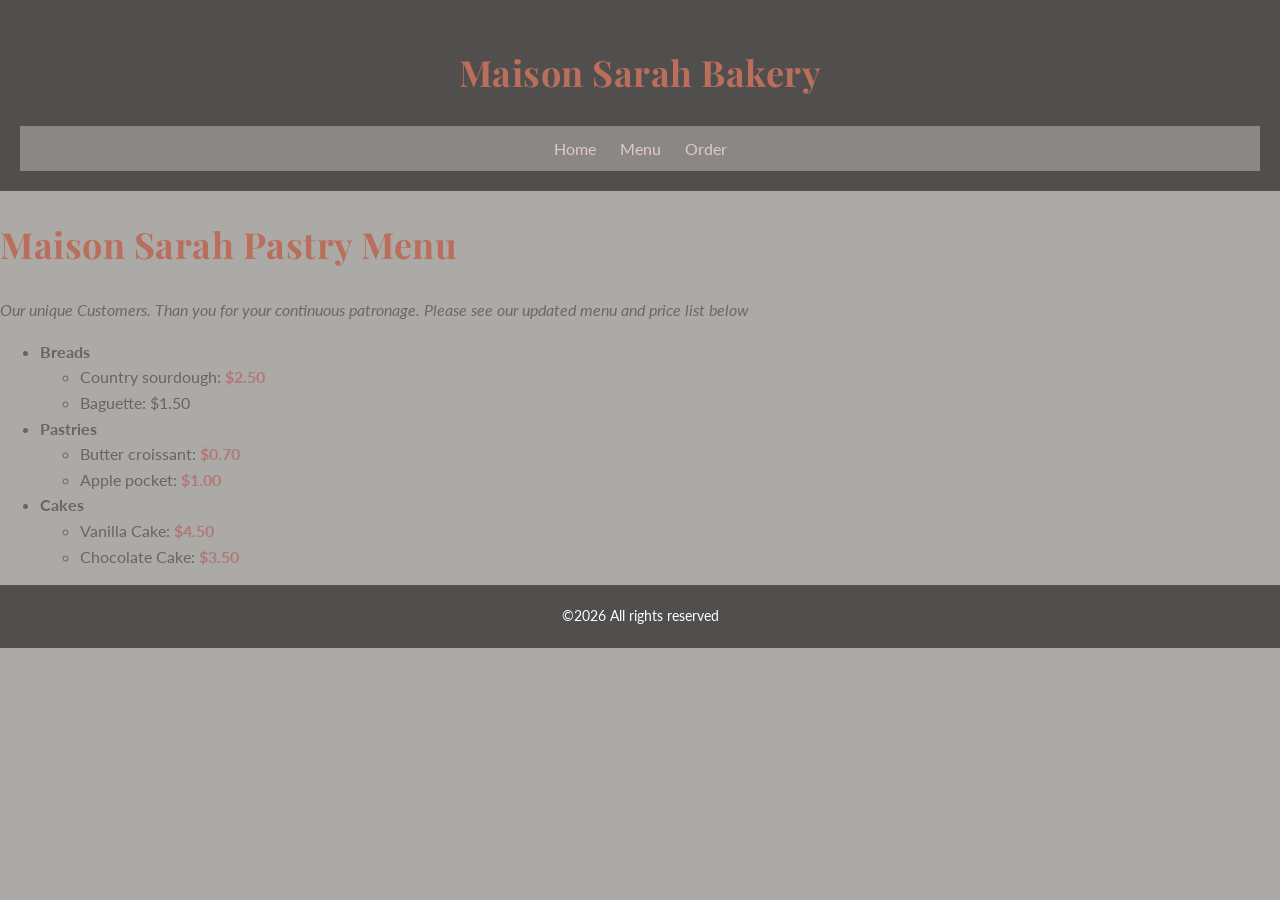
==== menu.html @ 26a8dd62 "Add type system with Playfair Display and Lato on a rem scale" ====
<!doctype html>
<html lang="en">
  <head>
    <meta charset="UTF-8" />
    <meta name="viewport" content="width=device-width, initial-scale=1.0" />
    <title>Menu</title>
    <link rel="preconnect" href="https://fonts.googleapis.com" />
    <link rel="preconnect" href="https://fonts.gstatic.com" crossorigin />
    <link
      href="https://fonts.googleapis.com/css2?family=Lato:wght@400;700&family=Playfair+Display:wght@600;700&display=swap"
      rel="stylesheet"
    />
    <link rel="stylesheet" href="styles.css" />
  </head>
  <body>
    <header>
      <h1>Maison Sarah Bakery</h1>
      <nav>
        <a href="index.html">Home</a>
        <a href="menu.html">Menu</a>
        <a href="order.html">Order</a>
      </nav>
    </header>
    <main>
      <h1>Maison Sarah Pastry Menu</h1>
      <p class="tagline">
        Our unique Customers. Than <em>you</em> for your continuous patronage.
        Please see our updated menu and price list below
      </p>
      <ul>
        <li>
          <strong>Breads</strong>
          <ul>
            <li>Country sourdough: <span class="price">$2.50</span></li>
            <li>Baguette: <span>$1.50</span class="price"></li>
          </ul>
        </li>
        <li>
          <strong>Pastries</strong>
          <ul>
            <li>Butter croissant: <span class="price">$0.70</span></li>
            <li>Apple pocket: <span class="price">$1.00</span></li>
          </ul>
        </li>
        <li>
          <strong>Cakes</strong>
          <ul>
            <li>Vanilla Cake: <span class="price">$4.50</span></li>
            <li>Chocolate Cake: <span class="price">$3.50</span></li>
          </ul>
        </li>
      </ul>
    </main>
    <footer>&copy;2026 All rights reserved</footer>
  </body>
</html>
---- styles.css ----
html {
  font-size: 62.5%;
}

body {
  background-color: #acaaa7;
  color: #676565;
  font-family: "Lato", sans-serif;
  font-size: 1.6rem;
  line-height: 1.6;
  margin: 0;
}

header,
footer {
  background-color: #514e4e;
  color: white;
  text-align: center;
  padding: 2rem;
}

h1 {
  color: #ba6f5c;
  font-family: "Playfair Display", serif;
  font-size: 3.6rem;
  letter-spacing: 0.05rem;
}
h2 {
  color: #ba6f5c;
  font-family: "Playfair Display", serif;
  font-size: 2.4rem;
}

nav {
  background-color: #8b8787;
  padding: 1rem;
  text-align: center;
}

nav a {
  color: rgb(227, 201, 201);
  text-decoration: none;
  margin: 0 1rem;
}

.brand {
  letter-spacing: 2px;
  font-family: "Playfair Display", serif;
  font-size: 3.6rem;
  font-weight: 700;
}

.tagline {
  font-style: italic;
  color: #6b6868;
}

.price {
  color: #b17878;
  font-weight: bold;
}
footer {
  font-size: 1.4rem;
}
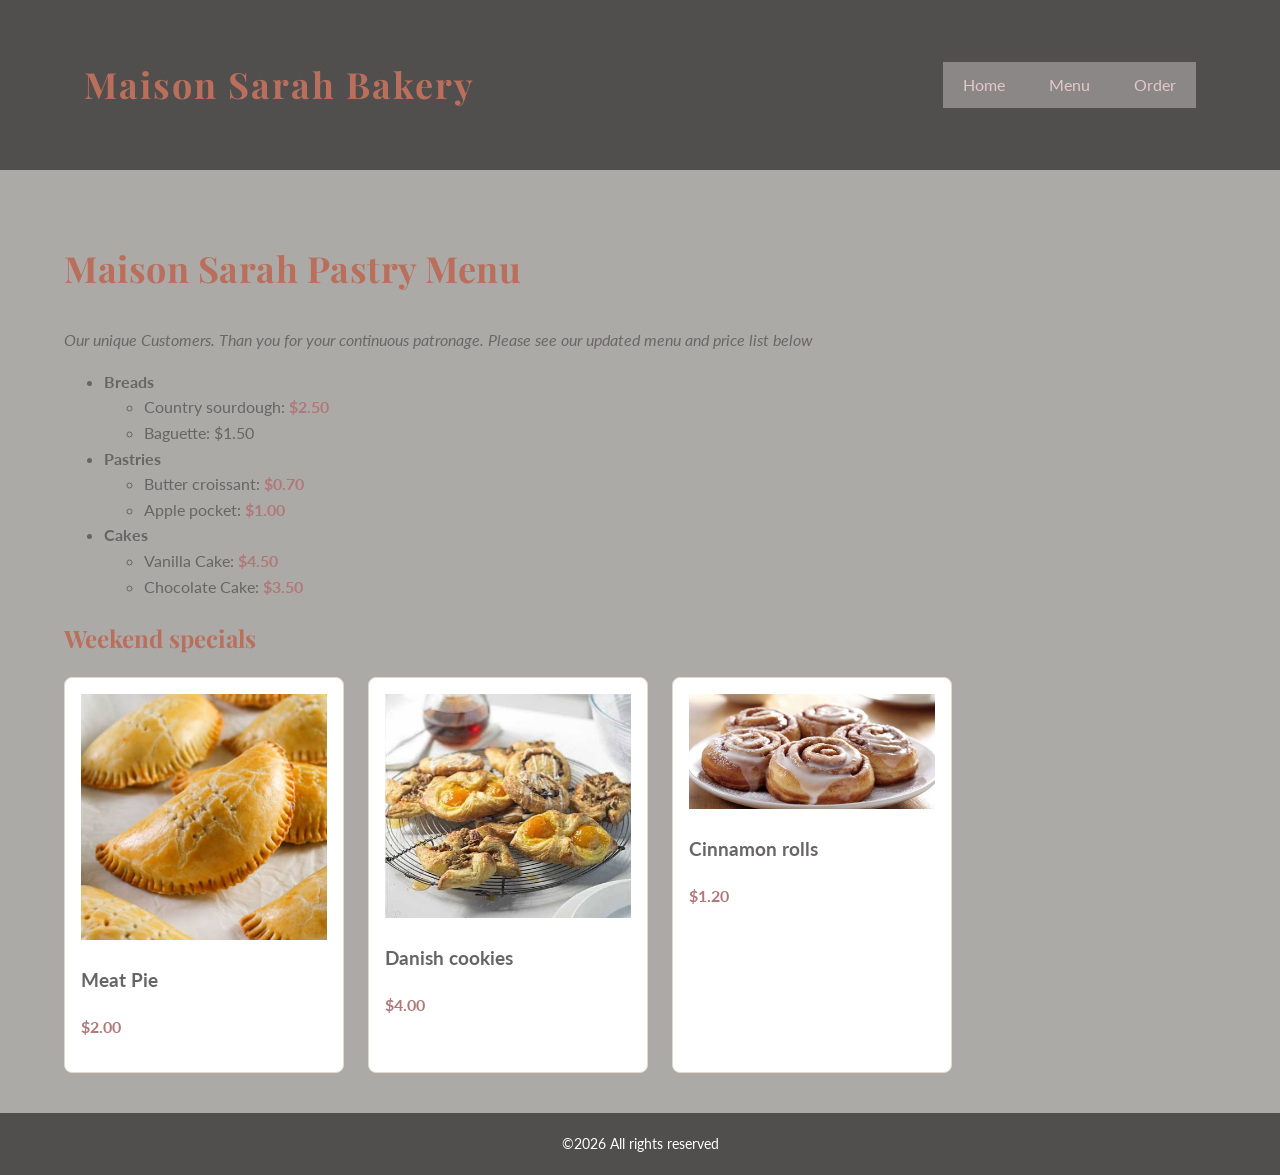
==== commit 70cd3cee: "Add container, flexbox nav, and weekend specials card row" ====
--- a/menu.html
+++ b/menu.html
@@ -14,42 +14,90 @@
   </head>
   <body>
     <header>
-      <h1>Maison Sarah Bakery</h1>
-      <nav>
-        <a href="index.html">Home</a>
-        <a href="menu.html">Menu</a>
-        <a href="order.html">Order</a>
-      </nav>
+      <div class="container header-bar">
+        <h1 class="brand">Maison Sarah Bakery</h1>
+        <nav>
+          <a href="index.html">Home</a>
+          <a href="menu.html">Menu</a>
+          <a href="order.html">Order</a>
+        </nav>
+      </div>
     </header>
     <main>
-      <h1>Maison Sarah Pastry Menu</h1>
-      <p class="tagline">
-        Our unique Customers. Than <em>you</em> for your continuous patronage.
-        Please see our updated menu and price list below
-      </p>
-      <ul>
-        <li>
-          <strong>Breads</strong>
+      <div class="container">
+        <section>
+          <h1>Maison Sarah Pastry Menu</h1>
+          <p class="tagline">
+            Our unique Customers. Than <em>you</em> for your continuous patronage.
+            Please see our updated menu and price list below
+          </p>
           <ul>
-            <li>Country sourdough: <span class="price">$2.50</span></li>
-            <li>Baguette: <span>$1.50</span class="price"></li>
+            <li>
+              <strong>Breads</strong>
+              <ul>
+                <li>Country sourdough: <span class="price">$2.50</span></li>
+                <li>Baguette: <span>$1.50</span class="price"></li>
+              </ul>
+            </li>
+            <li>
+              <strong>Pastries</strong>
+              <ul>
+                <li>Butter croissant: <span class="price">$0.70</span></li>
+                <li>Apple pocket: <span class="price">$1.00</span></li>
+              </ul>
+            </li>
+            <li>
+              <strong>Cakes</strong>
+              <ul>
+                <li>Vanilla Cake: <span class="price">$4.50</span></li>
+                <li>Chocolate Cake: <span class="price">$3.50</span></li>
+              </ul>
+            </li>
           </ul>
-        </li>
-        <li>
-          <strong>Pastries</strong>
-          <ul>
-            <li>Butter croissant: <span class="price">$0.70</span></li>
-            <li>Apple pocket: <span class="price">$1.00</span></li>
-          </ul>
-        </li>
-        <li>
-          <strong>Cakes</strong>
-          <ul>
-            <li>Vanilla Cake: <span class="price">$4.50</span></li>
-            <li>Chocolate Cake: <span class="price">$3.50</span></li>
-          </ul>
-        </li>
-      </ul>
+        </section>
+        <section>
+          <h2>Weekend specials</h2>
+          <div class="card-row">
+
+              <article class="card">
+
+                  <img
+                      src="images/meat_pie.jpeg"
+                      alt="Freshly baked Meat pies.">
+
+                  <h3>Meat Pie</h3>
+
+                  <p class="price">$2.00</p>
+
+              </article>
+
+              <article class="card">
+
+                  <img
+                      src="images/Danish_cookies.jpeg"
+                      alt="Fresh danish cookies straight from the oven.">
+
+                  <h3>Danish cookies</h3>
+
+                  <p class="price">$4.00</p>
+
+              </article>
+
+              <article class="card">
+
+                  <img
+                      src="images/cinammon_roll.jpeg"
+                      alt="Freshly baked Cinnamon rolls on a plate.">
+
+                  <h3>Cinnamon rolls</h3>
+
+                  <p class="price">$1.20</p>
+
+              </article>
+
+          </div>
+        </section>  
+      </div> 
     </main>
     <footer>&copy;2026 All rights reserved</footer>
   </body>
--- a/styles.css
+++ b/styles.css
@@ -1,3 +1,6 @@
+* {
+  box-sizing: border-box;
+}
 html {
   font-size: 62.5%;
 }
@@ -10,13 +13,16 @@
   line-height: 1.6;
   margin: 0;
 }
+main {
+  padding: 4rem 0;
+}
 
 header,
 footer {
   background-color: #514e4e;
   color: white;
   text-align: center;
-  padding: 2rem;
+  padding: 2rem 0;
 }
 
 h1 {
@@ -35,14 +41,32 @@
   background-color: #8b8787;
   padding: 1rem;
   text-align: center;
+  display: flex;
+  gap: 2.4rem;
 }
 
 nav a {
   color: rgb(227, 201, 201);
   text-decoration: none;
+  display: flex;
+  gap: 2rem;
   margin: 0 1rem;
 }
+img {
+  max-width: 100%;
+}
+.container {
+  width: 90%;
+  max-width: 1200px;
+  margin: 0 auto;
+}
 
+.header-bar {
+  display: flex;
+  justify-content: space-between;
+  align-items: center;
+  padding: 1.2rem 2rem;
+}
 .brand {
   letter-spacing: 2px;
   font-family: "Playfair Display", serif;
@@ -59,6 +83,22 @@
   color: #b17878;
   font-weight: bold;
 }
+.card-row {
+  display: flex;
+  flex-wrap: wrap;
+  gap: 2.4rem;
+}
+.card {
+  flex: 1 1 300px;
+  background: white;
+  border: 1px solid #e3d9c9;
+  border-radius: 8px;
+  padding: 1.6rem;
+  max-width: 28rem;
+}
+.card img {
+  width: 100%;
+}
 footer {
   font-size: 1.4rem;
 }
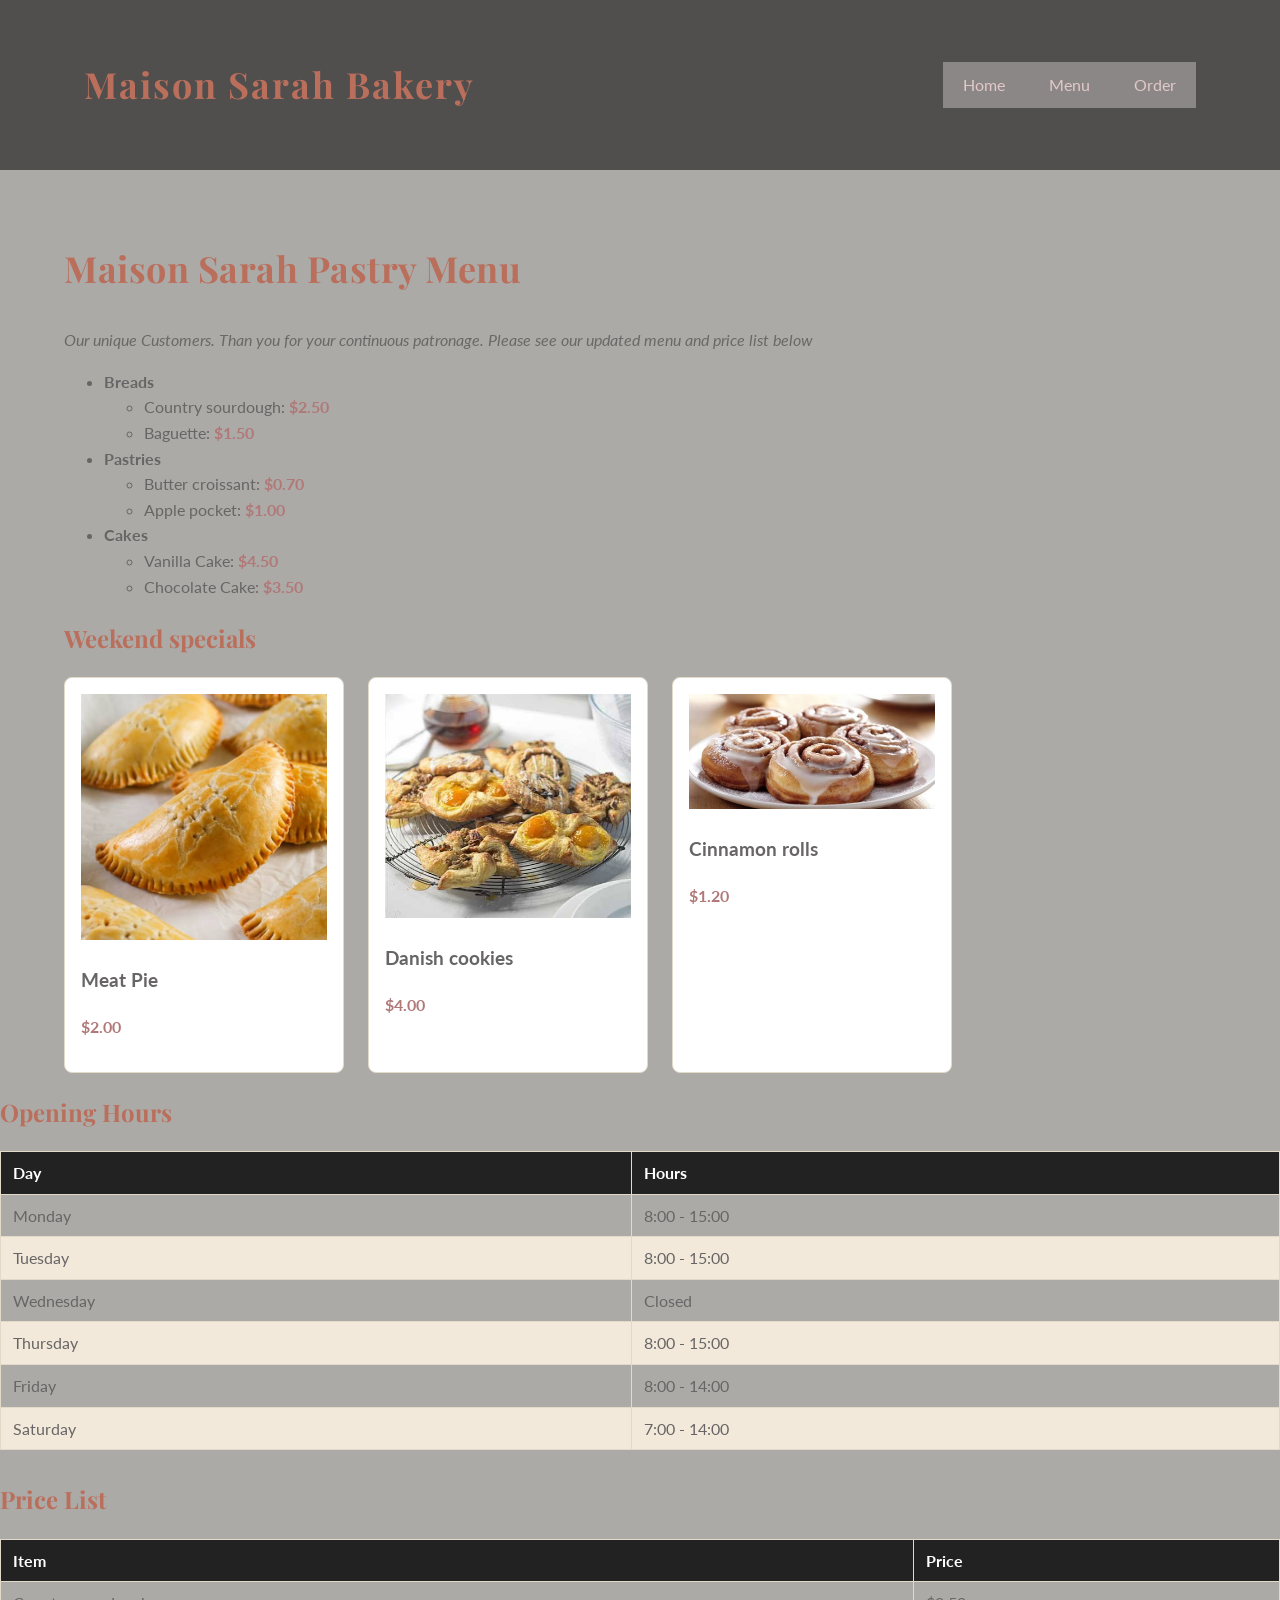
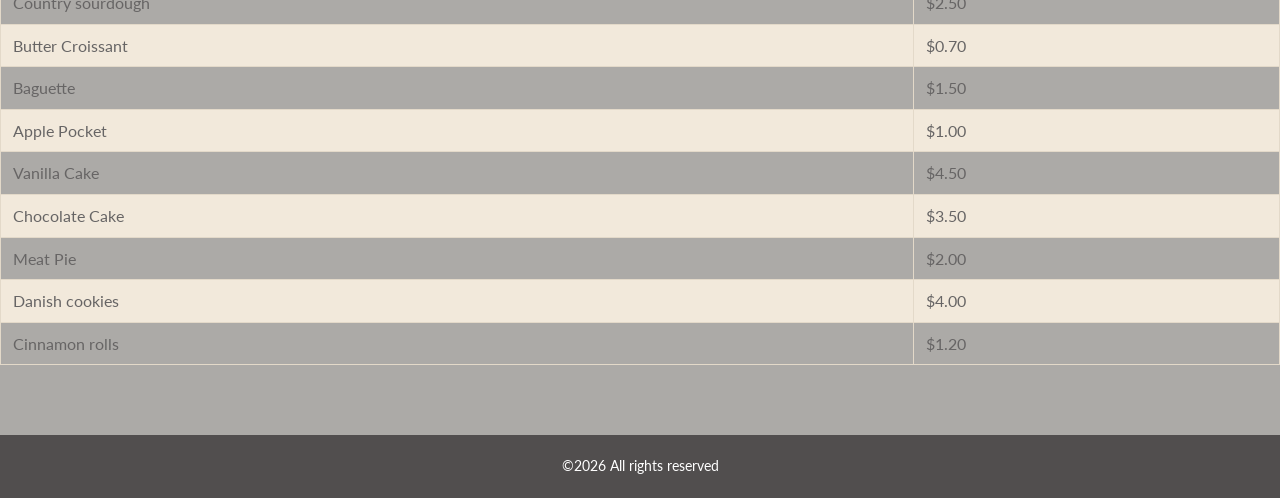
==== commit f08f4a26: "Add hours and price tables and the weekend pre-order form" ====
--- a/menu.html
+++ b/menu.html
@@ -28,15 +28,15 @@
         <section>
           <h1>Maison Sarah Pastry Menu</h1>
           <p class="tagline">
-            Our unique Customers. Than <em>you</em> for your continuous patronage.
-            Please see our updated menu and price list below
+            Our unique Customers. Than <em>you</em> for your continuous
+            patronage. Please see our updated menu and price list below
           </p>
           <ul>
             <li>
               <strong>Breads</strong>
               <ul>
                 <li>Country sourdough: <span class="price">$2.50</span></li>
-                <li>Baguette: <span>$1.50</span class="price"></li>
+                <li>Baguette: <span class="price">$1.50</span></li>
               </ul>
             </li>
             <li>
@@ -58,46 +58,126 @@
         <section>
           <h2>Weekend specials</h2>
           <div class="card-row">
+            <article class="card">
+              <img src="images/meat_pie.jpeg" alt="Freshly baked Meat pies." />
 
-              <article class="card">
+              <h3>Meat Pie</h3>
 
-                  <img
-                      src="images/meat_pie.jpeg"
-                      alt="Freshly baked Meat pies.">
+              <p class="price">$2.00</p>
+            </article>
 
-                  <h3>Meat Pie</h3>
+            <article class="card">
+              <img
+                src="images/Danish_cookies.jpeg"
+                alt="Fresh danish cookies straight from the oven."
+              />
 
-                  <p class="price">$2.00</p>
+              <h3>Danish cookies</h3>
 
-              </article>
+              <p class="price">$4.00</p>
+            </article>
 
-              <article class="card">
+            <article class="card">
+              <img
+                src="images/cinammon_roll.jpeg"
+                alt="Freshly baked Cinnamon rolls on a plate."
+              />
 
-                  <img
-                      src="images/Danish_cookies.jpeg"
-                      alt="Fresh danish cookies straight from the oven.">
+              <h3>Cinnamon rolls</h3>
 
-                  <h3>Danish cookies</h3>
+              <p class="price">$1.20</p>
+            </article>
+          </div>
+        </section>
+      </div>
+      <section>
+        <h2>Opening Hours</h2>
+        <table>
+          <thead>
+            <tr>
+              <th>Day</th>
+              <th>Hours</th>
+            </tr>
+          </thead>
+          <tbody>
+            <tr>
+              <td>Monday</td>
+              <td>8:00 - 15:00</td>
+            </tr>
+            <tr>
+              <td>Tuesday</td>
+              <td>8:00 - 15:00</td>
+            </tr>
+            <tr>
+              <td>Wednesday</td>
+              <td>Closed</td>
+            </tr>
+            <tr>
+              <td>Thursday</td>
+              <td>8:00 - 15:00</td>
+            </tr>
+            <tr>
+              <td>Friday</td>
+              <td>8:00 - 14:00</td>
+            </tr>
+            <tr>
+              <td>Saturday</td>
+              <td>7:00 - 14:00</td>
+            </tr>
+          </tbody>
+        </table>
+      </section>
+      <section>
+        <h2>Price List</h2>
 
-                  <p class="price">$4.00</p>
+        <table>
+          <thead>
+            <tr>
+              <th>Item</th>
+              <th>Price</th>
+            </tr>
+          </thead>
 
-              </article>
-
-              <article class="card">
-
-                  <img
-                      src="images/cinammon_roll.jpeg"
-                      alt="Freshly baked Cinnamon rolls on a plate.">
-
-                  <h3>Cinnamon rolls</h3>
-
-                  <p class="price">$1.20</p>
-
-              </article>
-
-          </div>
-        </section>  
-      </div> 
+          <tbody>
+            <tr>
+              <td>Country sourdough</td>
+              <td>$2.50</td>
+            </tr>
+            <tr>
+              <td>Butter Croissant</td>
+              <td>$0.70</td>
+            </tr>
+            <tr>
+              <td>Baguette</td>
+              <td>$1.50</td>
+            </tr>
+            <tr>
+              <td>Apple Pocket</td>
+              <td>$1.00</td>
+            </tr>
+            <tr>
+              <td>Vanilla Cake</td>
+              <td>$4.50</td>
+            </tr>
+            <tr>
+              <td>Chocolate Cake</td>
+              <td>$3.50</td>
+            </tr>
+            <tr>
+              <td>Meat Pie</td>
+              <td>$2.00</td>
+            </tr>
+            <tr>
+              <td>Danish cookies</td>
+              <td>$4.00</td>
+            </tr>
+            <tr>
+              <td>Cinnamon rolls</td>
+              <td>$1.20</td>
+            </tr>
+          </tbody>
+        </table>
+      </section>
     </main>
     <footer>&copy;2026 All rights reserved</footer>
   </body>
--- a/styles.css
+++ b/styles.css
@@ -15,6 +15,61 @@
 }
 main {
   padding: 4rem 0;
+}
+label {
+  display: block;
+  font-weight: 700;
+  margin-top: 1rem;
+  margin-bottom: 0.4rem;
+}
+.choice {
+  display: flex;
+  align-items: center;
+  gap: 0.8rem;
+  margin-bottom: 1rem;
+}
+.choice label {
+  display: inline;
+  font-weight: 400;
+}
+.field {
+  font-family: "Lato", sans-serif;
+  font-size: 1.6rem;
+  padding: 0.8rem;
+  border: 1px solid #c9bda9;
+  width: 100%;
+  max-width: 40rem;
+}
+.field:focus {
+  outline: 3px solid #e9b872;
+  outline-offset: 2px;
+}
+:required {
+  border-left: 4px solid #b22222;
+}
+input,
+textarea,
+select {
+  accent-color: #8a5a2e;
+}
+button {
+  margin-top: 2rem;
+  padding: 1rem 2rem;
+  background-color: #7a2f1d;
+  color: white;
+  border: none;
+  cursor: pointer;
+  font-size: 1.6rem;
+}
+button:hover {
+  background-color: #604d49;
+}
+fieldset {
+  margin-bottom: 2rem;
+  padding: 2rem;
+}
+legend {
+  font-weight: bold;
 }
 
 header,
@@ -55,6 +110,27 @@
 img {
   max-width: 100%;
 }
+table {
+  border-collapse: collapse;
+  width: 100%;
+  margin-bottom: 3rem;
+}
+
+th,
+td {
+  border: 1px solid #e3d9c9;
+  padding: 0.8rem 1.2rem;
+  text-align: left;
+}
+thead {
+  background-color: #222222;
+  color: white;
+}
+
+tbody tr:nth-child(even) {
+  background-color: #f2e9db;
+}
+
 .container {
   width: 90%;
   max-width: 1200px;
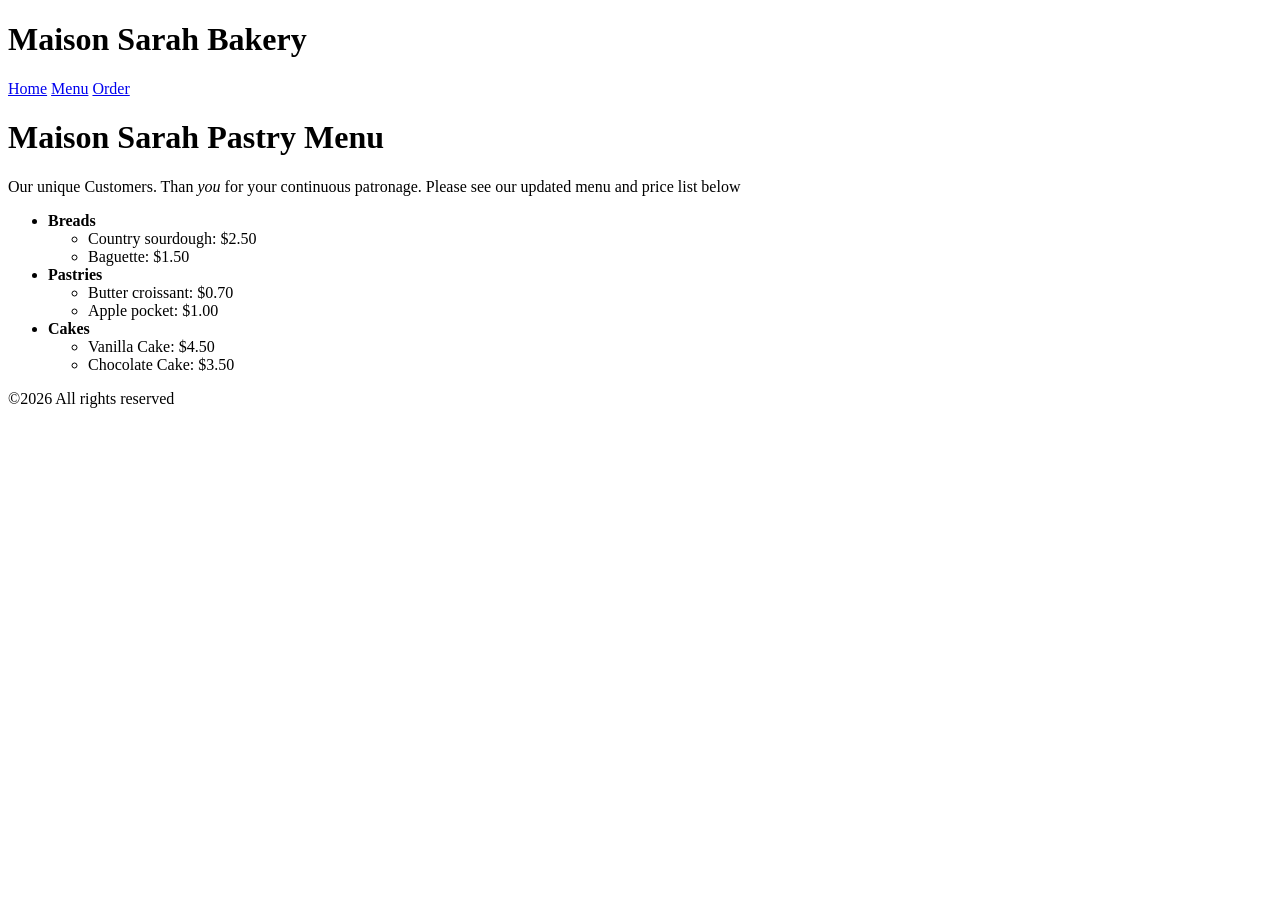
==== commit ecaec64b: "Merge pull request #2 from Feyisayomi/exercise-03-page-structure Two new Pages added" ====
--- a/menu.html
+++ b/menu.html
@@ -4,180 +4,45 @@
     <meta charset="UTF-8" />
     <meta name="viewport" content="width=device-width, initial-scale=1.0" />
     <title>Menu</title>
-    <link rel="preconnect" href="https://fonts.googleapis.com" />
-    <link rel="preconnect" href="https://fonts.gstatic.com" crossorigin />
-    <link
-      href="https://fonts.googleapis.com/css2?family=Lato:wght@400;700&family=Playfair+Display:wght@600;700&display=swap"
-      rel="stylesheet"
-    />
-    <link rel="stylesheet" href="styles.css" />
   </head>
   <body>
     <header>
-      <div class="container header-bar">
-        <h1 class="brand">Maison Sarah Bakery</h1>
-        <nav>
-          <a href="index.html">Home</a>
-          <a href="menu.html">Menu</a>
-          <a href="order.html">Order</a>
-        </nav>
-      </div>
+      <h1>Maison Sarah Bakery</h1>
+      <nav>
+        <a href="index.html">Home</a>
+        <a href="menu.html">Menu</a>
+        <a href="order.html">Order</a>
+      </nav>
     </header>
     <main>
-      <div class="container">
-        <section>
-          <h1>Maison Sarah Pastry Menu</h1>
-          <p class="tagline">
-            Our unique Customers. Than <em>you</em> for your continuous
-            patronage. Please see our updated menu and price list below
-          </p>
+      <h1>Maison Sarah Pastry Menu</h1>
+      <p>
+        Our unique Customers. Than <em>you</em> for your continuous patronage.
+        Please see our updated menu and price list below
+      </p>
+      <ul>
+        <li>
+          <strong>Breads</strong>
           <ul>
-            <li>
-              <strong>Breads</strong>
-              <ul>
-                <li>Country sourdough: <span class="price">$2.50</span></li>
-                <li>Baguette: <span class="price">$1.50</span></li>
-              </ul>
-            </li>
-            <li>
-              <strong>Pastries</strong>
-              <ul>
-                <li>Butter croissant: <span class="price">$0.70</span></li>
-                <li>Apple pocket: <span class="price">$1.00</span></li>
-              </ul>
-            </li>
-            <li>
-              <strong>Cakes</strong>
-              <ul>
-                <li>Vanilla Cake: <span class="price">$4.50</span></li>
-                <li>Chocolate Cake: <span class="price">$3.50</span></li>
-              </ul>
-            </li>
+            <li>Country sourdough: <span>$2.50</span></li>
+            <li>Baguette: <span>$1.50</span></li>
           </ul>
-        </section>
-        <section>
-          <h2>Weekend specials</h2>
-          <div class="card-row">
-            <article class="card">
-              <img src="images/meat_pie.jpeg" alt="Freshly baked Meat pies." />
-
-              <h3>Meat Pie</h3>
-
-              <p class="price">$2.00</p>
-            </article>
-
-            <article class="card">
-              <img
-                src="images/Danish_cookies.jpeg"
-                alt="Fresh danish cookies straight from the oven."
-              />
-
-              <h3>Danish cookies</h3>
-
-              <p class="price">$4.00</p>
-            </article>
-
-            <article class="card">
-              <img
-                src="images/cinammon_roll.jpeg"
-                alt="Freshly baked Cinnamon rolls on a plate."
-              />
-
-              <h3>Cinnamon rolls</h3>
-
-              <p class="price">$1.20</p>
-            </article>
-          </div>
-        </section>
-      </div>
-      <section>
-        <h2>Opening Hours</h2>
-        <table>
-          <thead>
-            <tr>
-              <th>Day</th>
-              <th>Hours</th>
-            </tr>
-          </thead>
-          <tbody>
-            <tr>
-              <td>Monday</td>
-              <td>8:00 - 15:00</td>
-            </tr>
-            <tr>
-              <td>Tuesday</td>
-              <td>8:00 - 15:00</td>
-            </tr>
-            <tr>
-              <td>Wednesday</td>
-              <td>Closed</td>
-            </tr>
-            <tr>
-              <td>Thursday</td>
-              <td>8:00 - 15:00</td>
-            </tr>
-            <tr>
-              <td>Friday</td>
-              <td>8:00 - 14:00</td>
-            </tr>
-            <tr>
-              <td>Saturday</td>
-              <td>7:00 - 14:00</td>
-            </tr>
-          </tbody>
-        </table>
-      </section>
-      <section>
-        <h2>Price List</h2>
-
-        <table>
-          <thead>
-            <tr>
-              <th>Item</th>
-              <th>Price</th>
-            </tr>
-          </thead>
-
-          <tbody>
-            <tr>
-              <td>Country sourdough</td>
-              <td>$2.50</td>
-            </tr>
-            <tr>
-              <td>Butter Croissant</td>
-              <td>$0.70</td>
-            </tr>
-            <tr>
-              <td>Baguette</td>
-              <td>$1.50</td>
-            </tr>
-            <tr>
-              <td>Apple Pocket</td>
-              <td>$1.00</td>
-            </tr>
-            <tr>
-              <td>Vanilla Cake</td>
-              <td>$4.50</td>
-            </tr>
-            <tr>
-              <td>Chocolate Cake</td>
-              <td>$3.50</td>
-            </tr>
-            <tr>
-              <td>Meat Pie</td>
-              <td>$2.00</td>
-            </tr>
-            <tr>
-              <td>Danish cookies</td>
-              <td>$4.00</td>
-            </tr>
-            <tr>
-              <td>Cinnamon rolls</td>
-              <td>$1.20</td>
-            </tr>
-          </tbody>
-        </table>
-      </section>
+        </li>
+        <li>
+          <strong>Pastries</strong>
+          <ul>
+            <li>Butter croissant: <span>$0.70</span></li>
+            <li>Apple pocket: <span>$1.00</span></li>
+          </ul>
+        </li>
+        <li>
+          <strong>Cakes</strong>
+          <ul>
+            <li>Vanilla Cake: <span>$4.50</span></li>
+            <li>Chocolate Cake: <span>$3.50</span></li>
+          </ul>
+        </li>
+      </ul>
     </main>
     <footer>&copy;2026 All rights reserved</footer>
   </body>
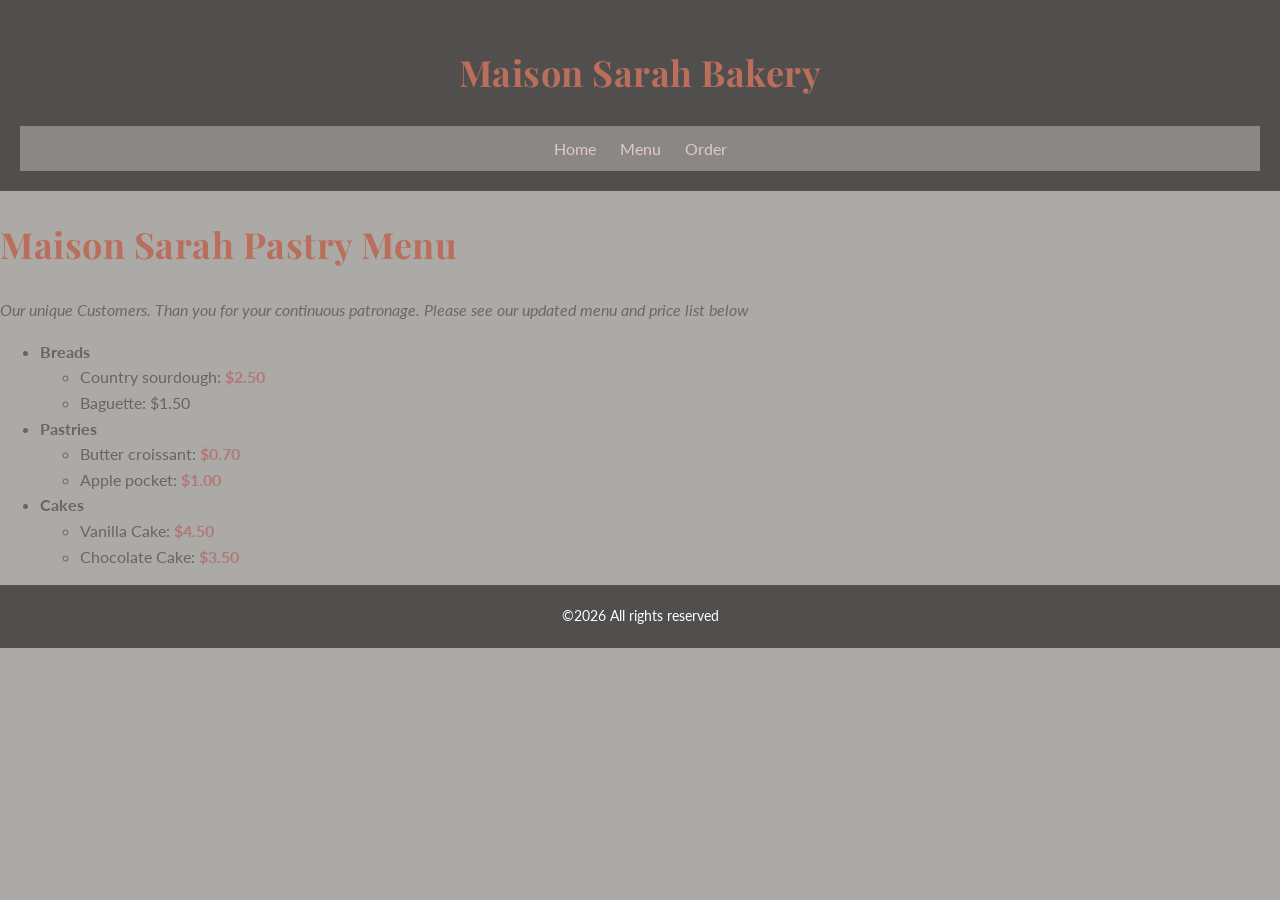
==== commit 2d305b36: "Merge pull request #4 from Feyisayomi/exercise-05-typography A Type system was added for Maison Sara" ====
--- a/menu.html
+++ b/menu.html
@@ -4,6 +4,13 @@
     <meta charset="UTF-8" />
     <meta name="viewport" content="width=device-width, initial-scale=1.0" />
     <title>Menu</title>
+    <link rel="preconnect" href="https://fonts.googleapis.com" />
+    <link rel="preconnect" href="https://fonts.gstatic.com" crossorigin />
+    <link
+      href="https://fonts.googleapis.com/css2?family=Lato:wght@400;700&family=Playfair+Display:wght@600;700&display=swap"
+      rel="stylesheet"
+    />
+    <link rel="stylesheet" href="styles.css" />
   </head>
   <body>
     <header>
@@ -16,7 +23,7 @@
     </header>
     <main>
       <h1>Maison Sarah Pastry Menu</h1>
-      <p>
+      <p class="tagline">
         Our unique Customers. Than <em>you</em> for your continuous patronage.
         Please see our updated menu and price list below
       </p>
@@ -24,22 +31,22 @@
         <li>
           <strong>Breads</strong>
           <ul>
-            <li>Country sourdough: <span>$2.50</span></li>
-            <li>Baguette: <span>$1.50</span></li>
+            <li>Country sourdough: <span class="price">$2.50</span></li>
+            <li>Baguette: <span>$1.50</span class="price"></li>
           </ul>
         </li>
         <li>
           <strong>Pastries</strong>
           <ul>
-            <li>Butter croissant: <span>$0.70</span></li>
-            <li>Apple pocket: <span>$1.00</span></li>
+            <li>Butter croissant: <span class="price">$0.70</span></li>
+            <li>Apple pocket: <span class="price">$1.00</span></li>
           </ul>
         </li>
         <li>
           <strong>Cakes</strong>
           <ul>
-            <li>Vanilla Cake: <span>$4.50</span></li>
-            <li>Chocolate Cake: <span>$3.50</span></li>
+            <li>Vanilla Cake: <span class="price">$4.50</span></li>
+            <li>Chocolate Cake: <span class="price">$3.50</span></li>
           </ul>
         </li>
       </ul>
--- a/styles.css
+++ b/styles.css
@@ -0,0 +1,64 @@
+html {
+  font-size: 62.5%;
+}
+
+body {
+  background-color: #acaaa7;
+  color: #676565;
+  font-family: "Lato", sans-serif;
+  font-size: 1.6rem;
+  line-height: 1.6;
+  margin: 0;
+}
+
+header,
+footer {
+  background-color: #514e4e;
+  color: white;
+  text-align: center;
+  padding: 2rem;
+}
+
+h1 {
+  color: #ba6f5c;
+  font-family: "Playfair Display", serif;
+  font-size: 3.6rem;
+  letter-spacing: 0.05rem;
+}
+h2 {
+  color: #ba6f5c;
+  font-family: "Playfair Display", serif;
+  font-size: 2.4rem;
+}
+
+nav {
+  background-color: #8b8787;
+  padding: 1rem;
+  text-align: center;
+}
+
+nav a {
+  color: rgb(227, 201, 201);
+  text-decoration: none;
+  margin: 0 1rem;
+}
+
+.brand {
+  letter-spacing: 2px;
+  font-family: "Playfair Display", serif;
+  font-size: 3.6rem;
+  font-weight: 700;
+}
+
+.tagline {
+  font-style: italic;
+  color: #6b6868;
+}
+
+.price {
+  color: #b17878;
+  font-weight: bold;
+}
+footer {
+  font-size: 1.4rem;
+}
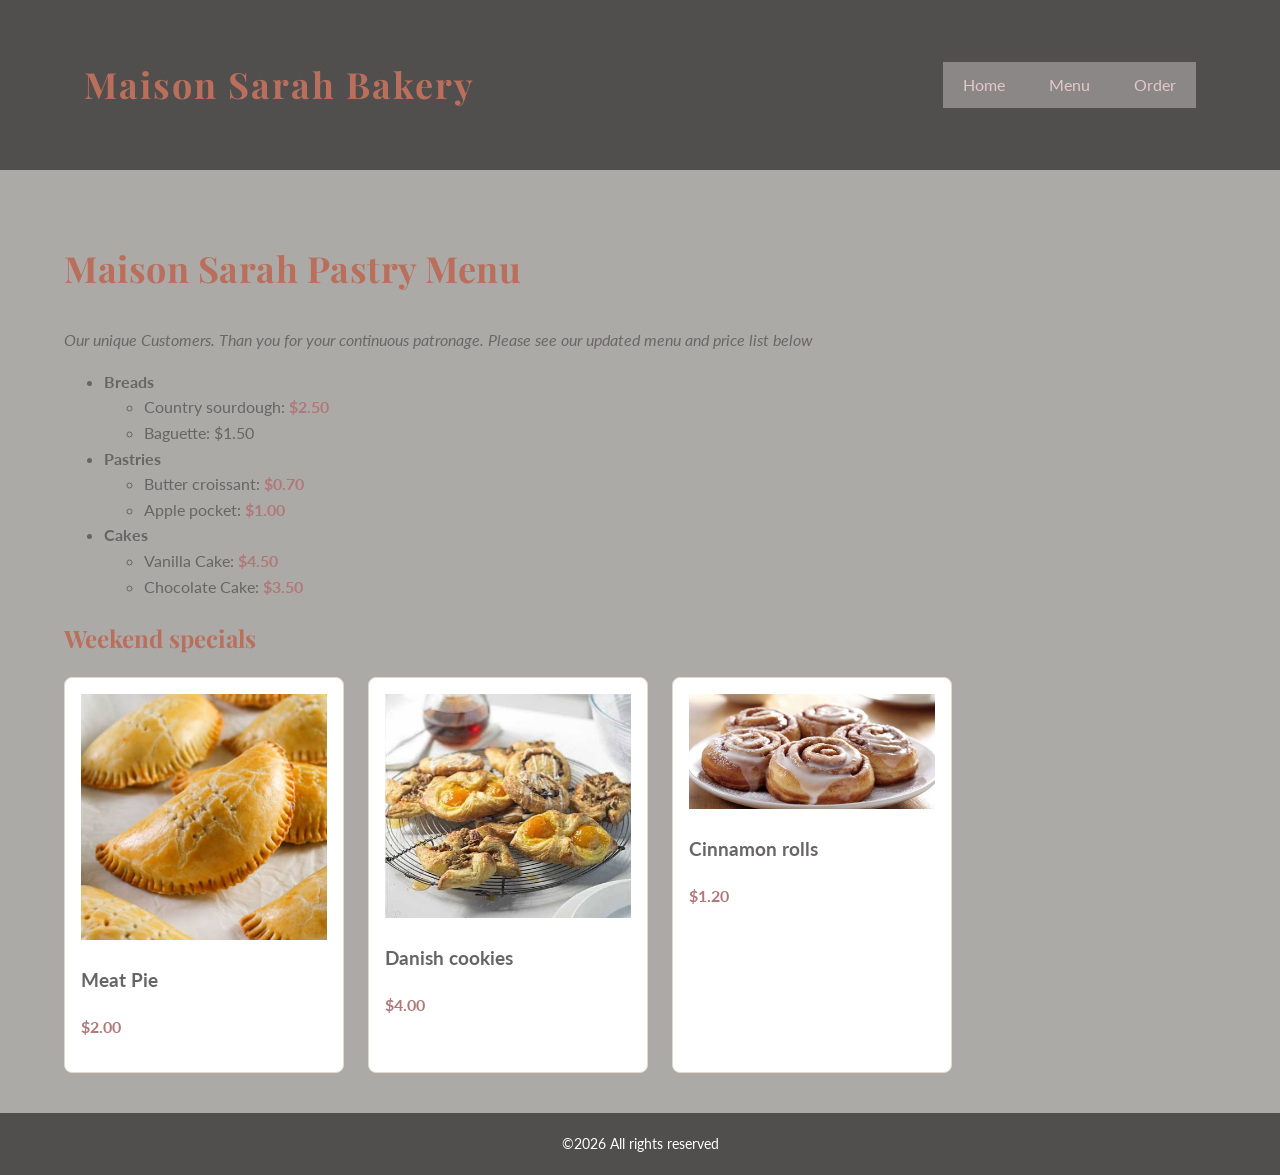
==== commit a257ed20: "Merge pull request #5 from Feyisayomi/exercise-06-layout Layout Exercise" ====
--- a/menu.html
+++ b/menu.html
@@ -14,42 +14,90 @@
   </head>
   <body>
     <header>
-      <h1>Maison Sarah Bakery</h1>
-      <nav>
-        <a href="index.html">Home</a>
-        <a href="menu.html">Menu</a>
-        <a href="order.html">Order</a>
-      </nav>
+      <div class="container header-bar">
+        <h1 class="brand">Maison Sarah Bakery</h1>
+        <nav>
+          <a href="index.html">Home</a>
+          <a href="menu.html">Menu</a>
+          <a href="order.html">Order</a>
+        </nav>
+      </div>
     </header>
     <main>
-      <h1>Maison Sarah Pastry Menu</h1>
-      <p class="tagline">
-        Our unique Customers. Than <em>you</em> for your continuous patronage.
-        Please see our updated menu and price list below
-      </p>
-      <ul>
-        <li>
-          <strong>Breads</strong>
+      <div class="container">
+        <section>
+          <h1>Maison Sarah Pastry Menu</h1>
+          <p class="tagline">
+            Our unique Customers. Than <em>you</em> for your continuous patronage.
+            Please see our updated menu and price list below
+          </p>
           <ul>
-            <li>Country sourdough: <span class="price">$2.50</span></li>
-            <li>Baguette: <span>$1.50</span class="price"></li>
+            <li>
+              <strong>Breads</strong>
+              <ul>
+                <li>Country sourdough: <span class="price">$2.50</span></li>
+                <li>Baguette: <span>$1.50</span class="price"></li>
+              </ul>
+            </li>
+            <li>
+              <strong>Pastries</strong>
+              <ul>
+                <li>Butter croissant: <span class="price">$0.70</span></li>
+                <li>Apple pocket: <span class="price">$1.00</span></li>
+              </ul>
+            </li>
+            <li>
+              <strong>Cakes</strong>
+              <ul>
+                <li>Vanilla Cake: <span class="price">$4.50</span></li>
+                <li>Chocolate Cake: <span class="price">$3.50</span></li>
+              </ul>
+            </li>
           </ul>
-        </li>
-        <li>
-          <strong>Pastries</strong>
-          <ul>
-            <li>Butter croissant: <span class="price">$0.70</span></li>
-            <li>Apple pocket: <span class="price">$1.00</span></li>
-          </ul>
-        </li>
-        <li>
-          <strong>Cakes</strong>
-          <ul>
-            <li>Vanilla Cake: <span class="price">$4.50</span></li>
-            <li>Chocolate Cake: <span class="price">$3.50</span></li>
-          </ul>
-        </li>
-      </ul>
+        </section>
+        <section>
+          <h2>Weekend specials</h2>
+          <div class="card-row">
+
+              <article class="card">
+
+                  <img
+                      src="images/meat_pie.jpeg"
+                      alt="Freshly baked Meat pies.">
+
+                  <h3>Meat Pie</h3>
+
+                  <p class="price">$2.00</p>
+
+              </article>
+
+              <article class="card">
+
+                  <img
+                      src="images/Danish_cookies.jpeg"
+                      alt="Fresh danish cookies straight from the oven.">
+
+                  <h3>Danish cookies</h3>
+
+                  <p class="price">$4.00</p>
+
+              </article>
+
+              <article class="card">
+
+                  <img
+                      src="images/cinammon_roll.jpeg"
+                      alt="Freshly baked Cinnamon rolls on a plate.">
+
+                  <h3>Cinnamon rolls</h3>
+
+                  <p class="price">$1.20</p>
+
+              </article>
+
+          </div>
+        </section>  
+      </div> 
     </main>
     <footer>&copy;2026 All rights reserved</footer>
   </body>
--- a/styles.css
+++ b/styles.css
@@ -1,3 +1,6 @@
+* {
+  box-sizing: border-box;
+}
 html {
   font-size: 62.5%;
 }
@@ -10,13 +13,16 @@
   line-height: 1.6;
   margin: 0;
 }
+main {
+  padding: 4rem 0;
+}
 
 header,
 footer {
   background-color: #514e4e;
   color: white;
   text-align: center;
-  padding: 2rem;
+  padding: 2rem 0;
 }
 
 h1 {
@@ -35,14 +41,32 @@
   background-color: #8b8787;
   padding: 1rem;
   text-align: center;
+  display: flex;
+  gap: 2.4rem;
 }
 
 nav a {
   color: rgb(227, 201, 201);
   text-decoration: none;
+  display: flex;
+  gap: 2rem;
   margin: 0 1rem;
 }
+img {
+  max-width: 100%;
+}
+.container {
+  width: 90%;
+  max-width: 1200px;
+  margin: 0 auto;
+}
 
+.header-bar {
+  display: flex;
+  justify-content: space-between;
+  align-items: center;
+  padding: 1.2rem 2rem;
+}
 .brand {
   letter-spacing: 2px;
   font-family: "Playfair Display", serif;
@@ -59,6 +83,22 @@
   color: #b17878;
   font-weight: bold;
 }
+.card-row {
+  display: flex;
+  flex-wrap: wrap;
+  gap: 2.4rem;
+}
+.card {
+  flex: 1 1 300px;
+  background: white;
+  border: 1px solid #e3d9c9;
+  border-radius: 8px;
+  padding: 1.6rem;
+  max-width: 28rem;
+}
+.card img {
+  width: 100%;
+}
 footer {
   font-size: 1.4rem;
 }
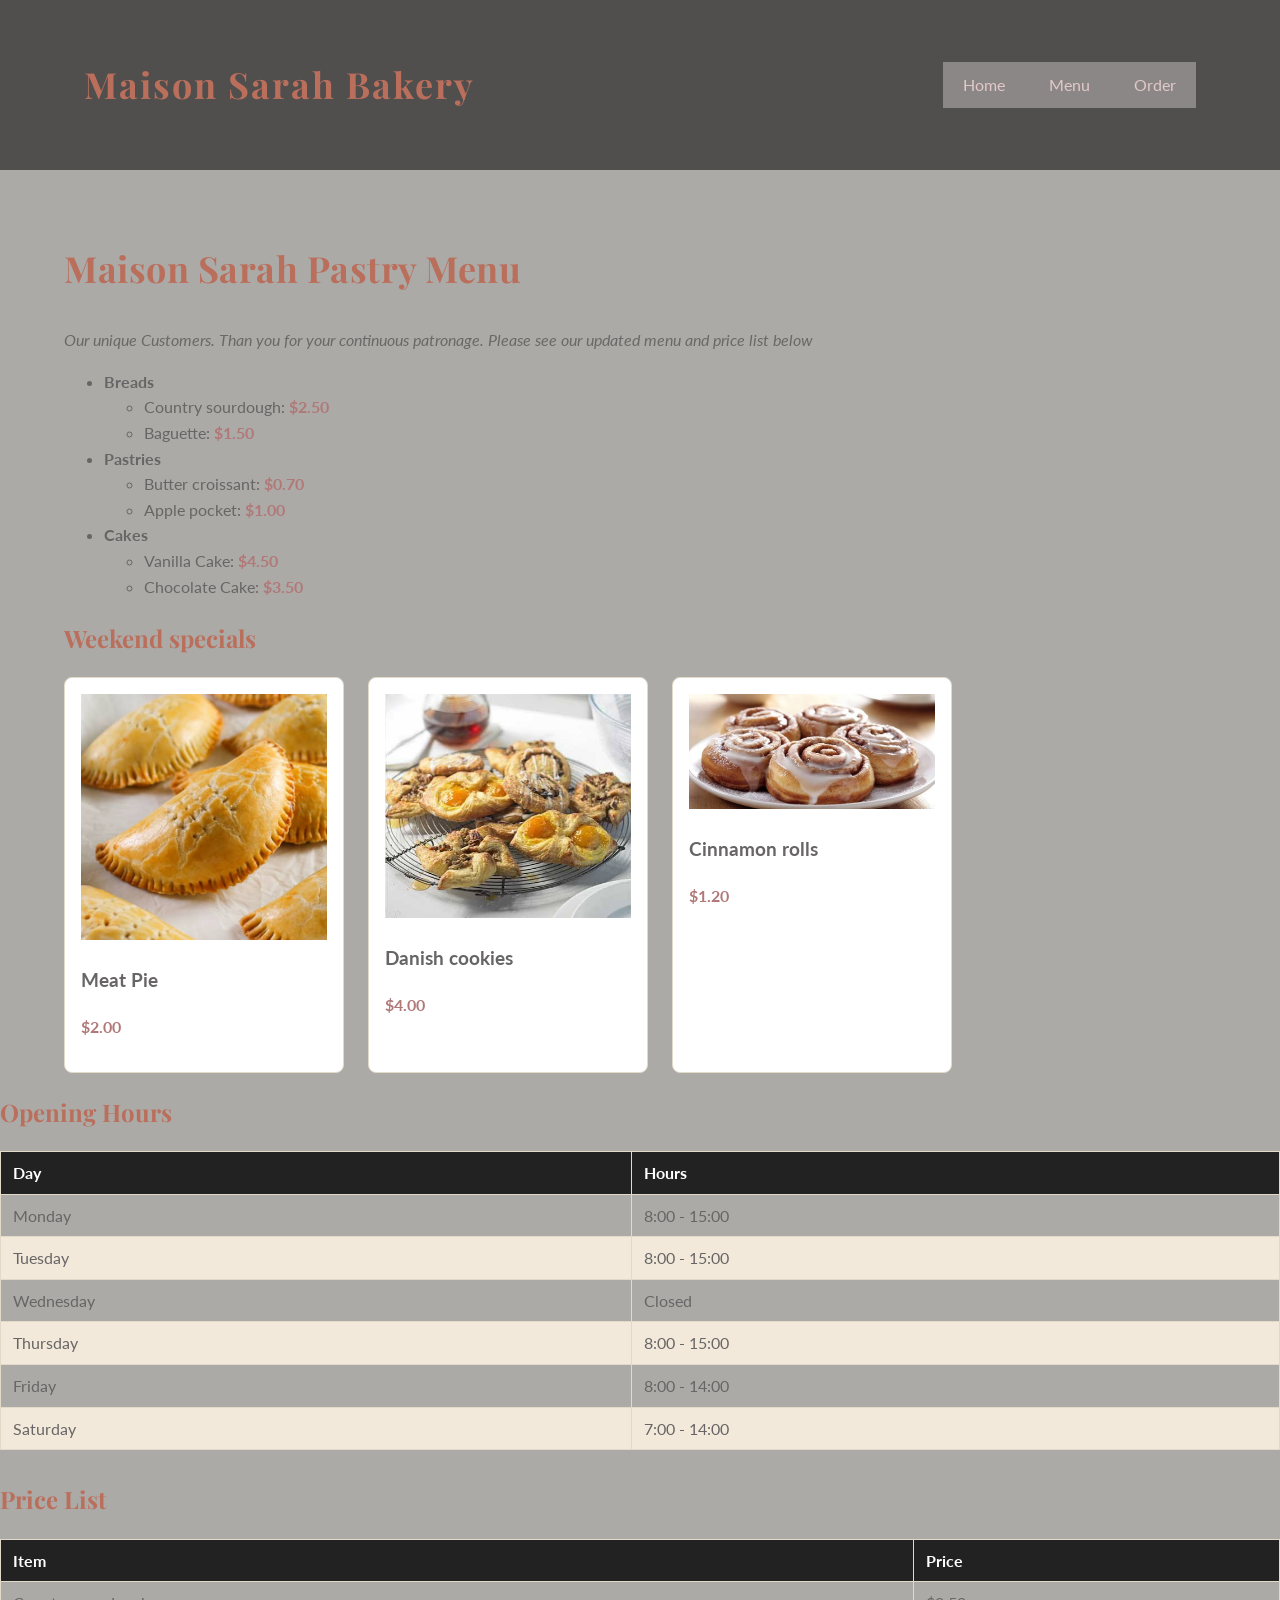
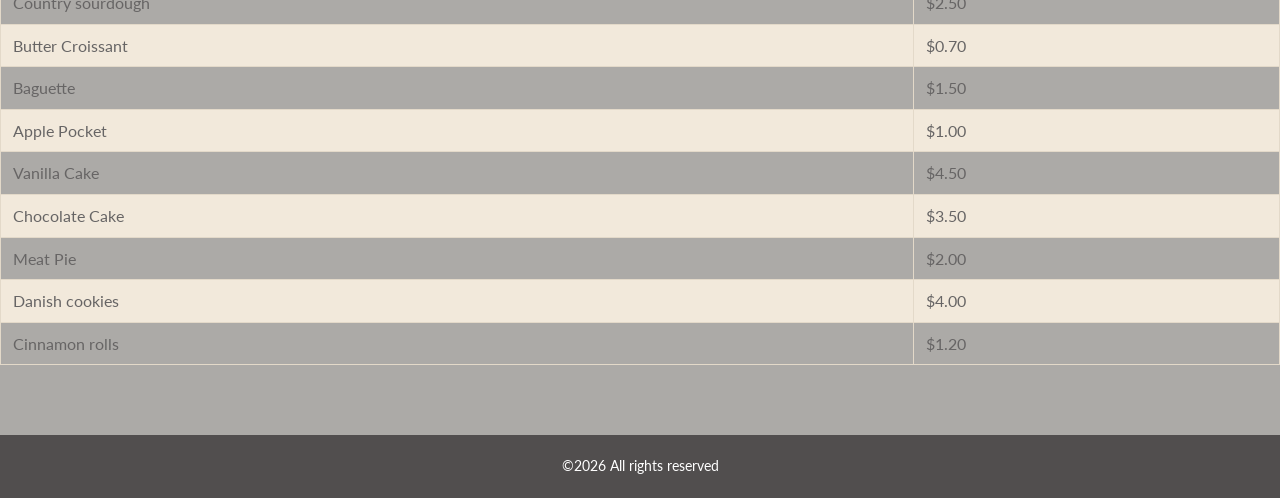
==== commit 4e7bd65f: "Merge pull request #6 from Feyisayomi/exercise-07-tables-and-form# Tables and form" ====
--- a/menu.html
+++ b/menu.html
@@ -28,15 +28,15 @@
         <section>
           <h1>Maison Sarah Pastry Menu</h1>
           <p class="tagline">
-            Our unique Customers. Than <em>you</em> for your continuous patronage.
-            Please see our updated menu and price list below
+            Our unique Customers. Than <em>you</em> for your continuous
+            patronage. Please see our updated menu and price list below
           </p>
           <ul>
             <li>
               <strong>Breads</strong>
               <ul>
                 <li>Country sourdough: <span class="price">$2.50</span></li>
-                <li>Baguette: <span>$1.50</span class="price"></li>
+                <li>Baguette: <span class="price">$1.50</span></li>
               </ul>
             </li>
             <li>
@@ -58,46 +58,126 @@
         <section>
           <h2>Weekend specials</h2>
           <div class="card-row">
+            <article class="card">
+              <img src="images/meat_pie.jpeg" alt="Freshly baked Meat pies." />
 
-              <article class="card">
+              <h3>Meat Pie</h3>
 
-                  <img
-                      src="images/meat_pie.jpeg"
-                      alt="Freshly baked Meat pies.">
+              <p class="price">$2.00</p>
+            </article>
 
-                  <h3>Meat Pie</h3>
+            <article class="card">
+              <img
+                src="images/Danish_cookies.jpeg"
+                alt="Fresh danish cookies straight from the oven."
+              />
 
-                  <p class="price">$2.00</p>
+              <h3>Danish cookies</h3>
 
-              </article>
+              <p class="price">$4.00</p>
+            </article>
 
-              <article class="card">
+            <article class="card">
+              <img
+                src="images/cinammon_roll.jpeg"
+                alt="Freshly baked Cinnamon rolls on a plate."
+              />
 
-                  <img
-                      src="images/Danish_cookies.jpeg"
-                      alt="Fresh danish cookies straight from the oven.">
+              <h3>Cinnamon rolls</h3>
 
-                  <h3>Danish cookies</h3>
+              <p class="price">$1.20</p>
+            </article>
+          </div>
+        </section>
+      </div>
+      <section>
+        <h2>Opening Hours</h2>
+        <table>
+          <thead>
+            <tr>
+              <th>Day</th>
+              <th>Hours</th>
+            </tr>
+          </thead>
+          <tbody>
+            <tr>
+              <td>Monday</td>
+              <td>8:00 - 15:00</td>
+            </tr>
+            <tr>
+              <td>Tuesday</td>
+              <td>8:00 - 15:00</td>
+            </tr>
+            <tr>
+              <td>Wednesday</td>
+              <td>Closed</td>
+            </tr>
+            <tr>
+              <td>Thursday</td>
+              <td>8:00 - 15:00</td>
+            </tr>
+            <tr>
+              <td>Friday</td>
+              <td>8:00 - 14:00</td>
+            </tr>
+            <tr>
+              <td>Saturday</td>
+              <td>7:00 - 14:00</td>
+            </tr>
+          </tbody>
+        </table>
+      </section>
+      <section>
+        <h2>Price List</h2>
 
-                  <p class="price">$4.00</p>
+        <table>
+          <thead>
+            <tr>
+              <th>Item</th>
+              <th>Price</th>
+            </tr>
+          </thead>
 
-              </article>
-
-              <article class="card">
-
-                  <img
-                      src="images/cinammon_roll.jpeg"
-                      alt="Freshly baked Cinnamon rolls on a plate.">
-
-                  <h3>Cinnamon rolls</h3>
-
-                  <p class="price">$1.20</p>
-
-              </article>
-
-          </div>
-        </section>  
-      </div> 
+          <tbody>
+            <tr>
+              <td>Country sourdough</td>
+              <td>$2.50</td>
+            </tr>
+            <tr>
+              <td>Butter Croissant</td>
+              <td>$0.70</td>
+            </tr>
+            <tr>
+              <td>Baguette</td>
+              <td>$1.50</td>
+            </tr>
+            <tr>
+              <td>Apple Pocket</td>
+              <td>$1.00</td>
+            </tr>
+            <tr>
+              <td>Vanilla Cake</td>
+              <td>$4.50</td>
+            </tr>
+            <tr>
+              <td>Chocolate Cake</td>
+              <td>$3.50</td>
+            </tr>
+            <tr>
+              <td>Meat Pie</td>
+              <td>$2.00</td>
+            </tr>
+            <tr>
+              <td>Danish cookies</td>
+              <td>$4.00</td>
+            </tr>
+            <tr>
+              <td>Cinnamon rolls</td>
+              <td>$1.20</td>
+            </tr>
+          </tbody>
+        </table>
+      </section>
     </main>
     <footer>&copy;2026 All rights reserved</footer>
   </body>
--- a/styles.css
+++ b/styles.css
@@ -15,6 +15,61 @@
 }
 main {
   padding: 4rem 0;
+}
+label {
+  display: block;
+  font-weight: 700;
+  margin-top: 1rem;
+  margin-bottom: 0.4rem;
+}
+.choice {
+  display: flex;
+  align-items: center;
+  gap: 0.8rem;
+  margin-bottom: 1rem;
+}
+.choice label {
+  display: inline;
+  font-weight: 400;
+}
+.field {
+  font-family: "Lato", sans-serif;
+  font-size: 1.6rem;
+  padding: 0.8rem;
+  border: 1px solid #c9bda9;
+  width: 100%;
+  max-width: 40rem;
+}
+.field:focus {
+  outline: 3px solid #e9b872;
+  outline-offset: 2px;
+}
+:required {
+  border-left: 4px solid #b22222;
+}
+input,
+textarea,
+select {
+  accent-color: #8a5a2e;
+}
+button {
+  margin-top: 2rem;
+  padding: 1rem 2rem;
+  background-color: #7a2f1d;
+  color: white;
+  border: none;
+  cursor: pointer;
+  font-size: 1.6rem;
+}
+button:hover {
+  background-color: #604d49;
+}
+fieldset {
+  margin-bottom: 2rem;
+  padding: 2rem;
+}
+legend {
+  font-weight: bold;
 }
 
 header,
@@ -55,6 +110,27 @@
 img {
   max-width: 100%;
 }
+table {
+  border-collapse: collapse;
+  width: 100%;
+  margin-bottom: 3rem;
+}
+
+th,
+td {
+  border: 1px solid #e3d9c9;
+  padding: 0.8rem 1.2rem;
+  text-align: left;
+}
+thead {
+  background-color: #222222;
+  color: white;
+}
+
+tbody tr:nth-child(even) {
+  background-color: #f2e9db;
+}
+
 .container {
   width: 90%;
   max-width: 1200px;
